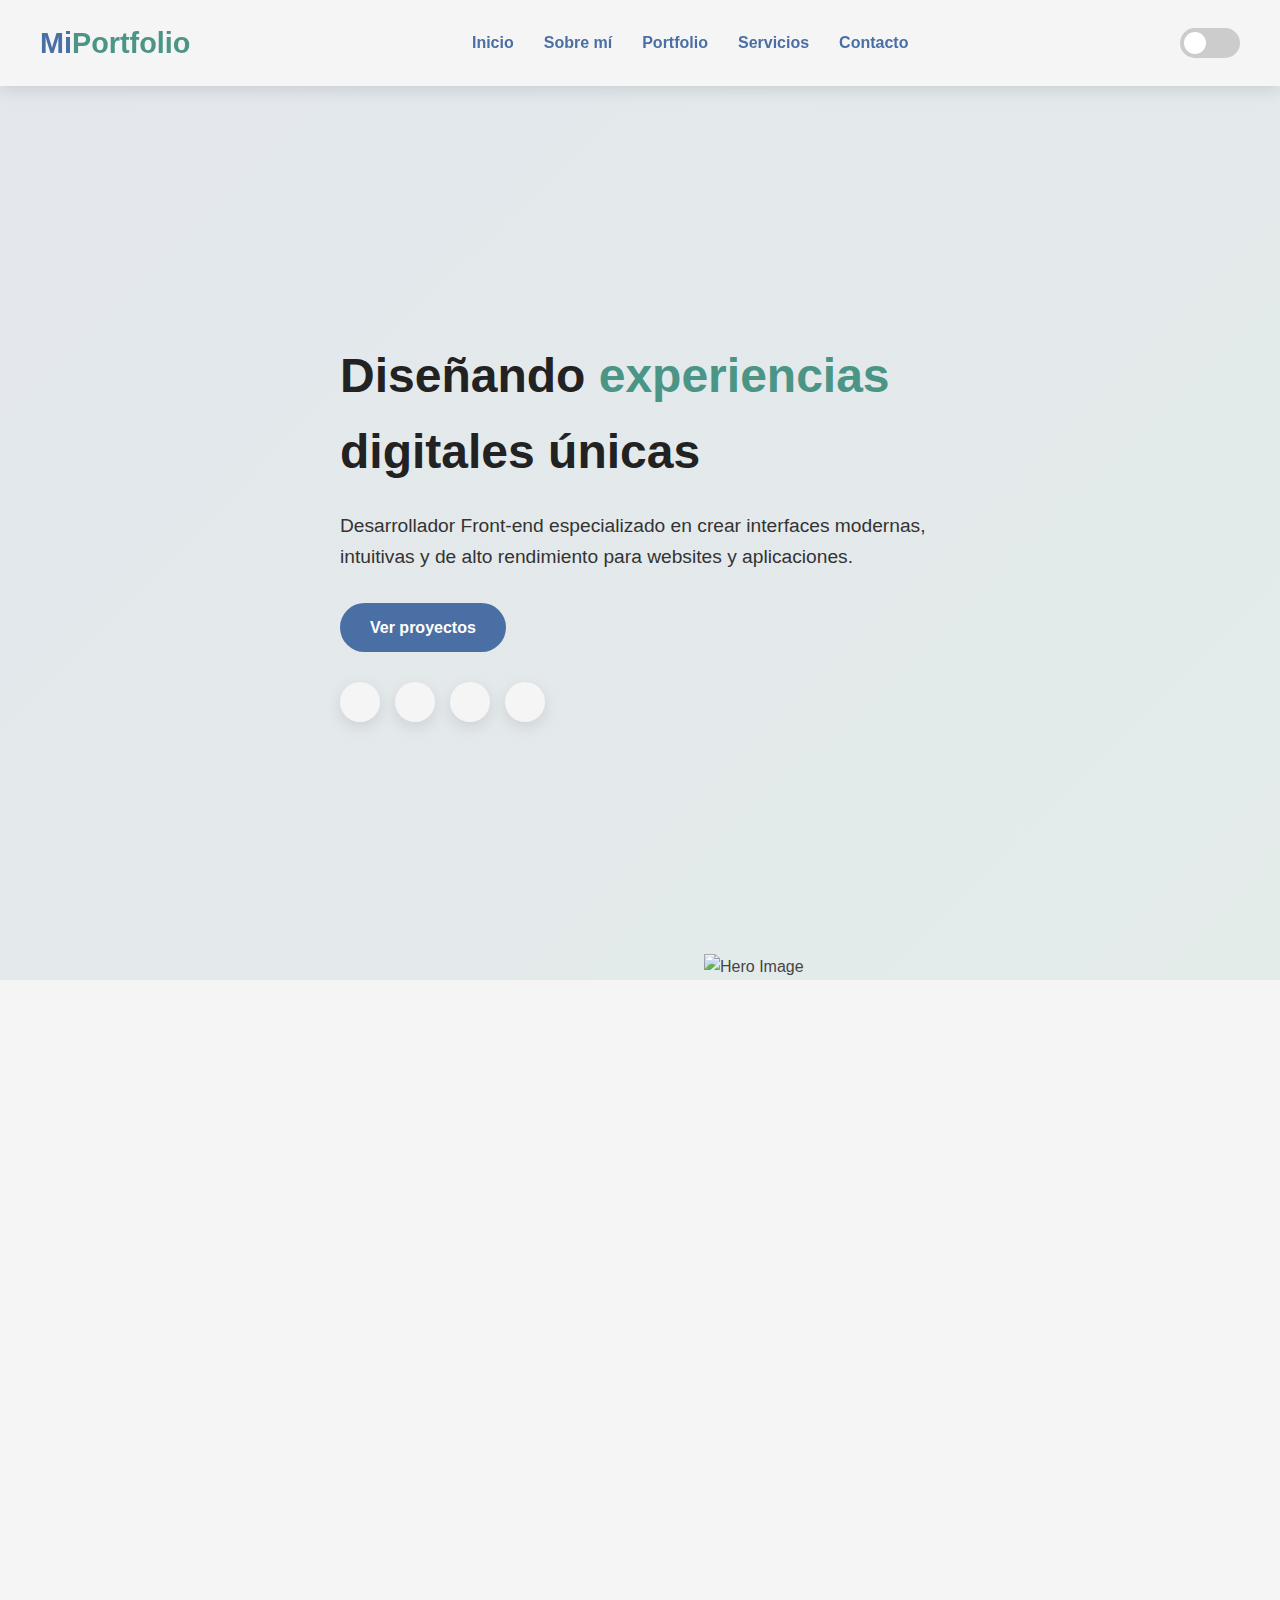
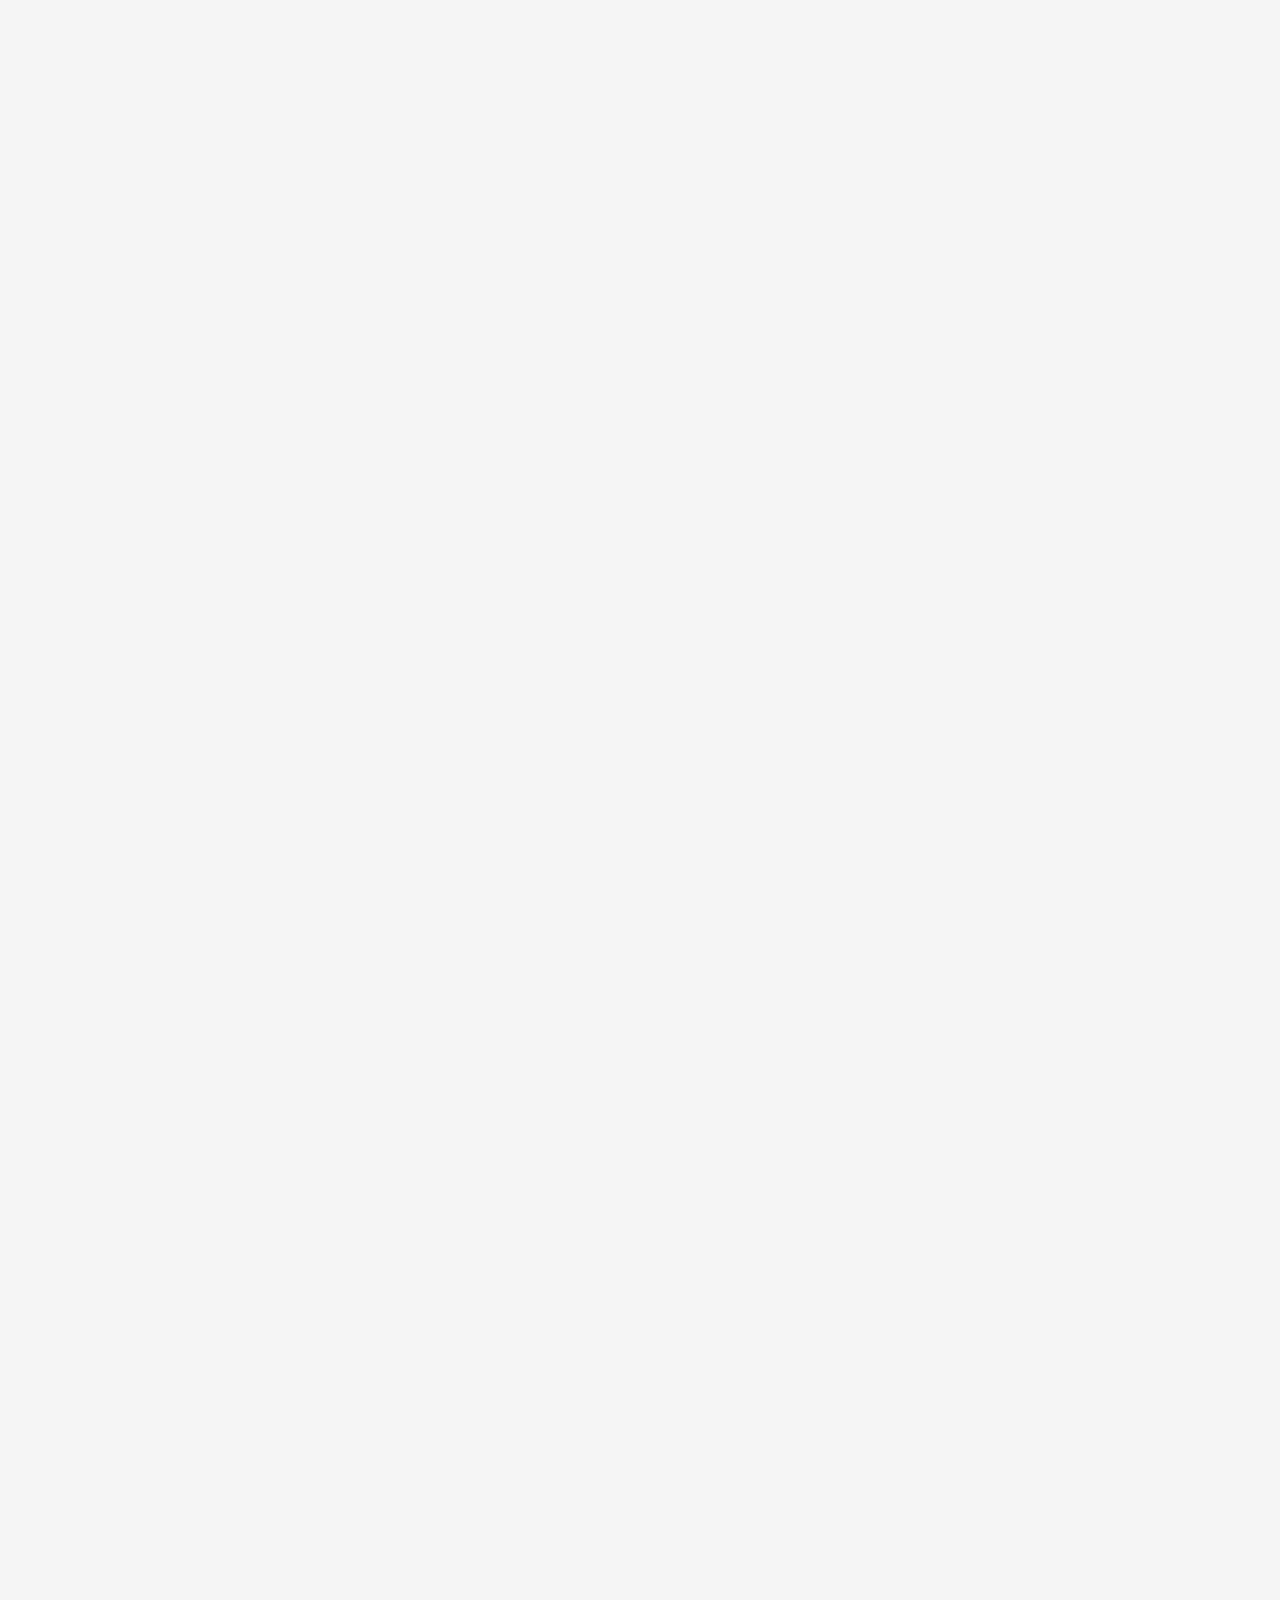
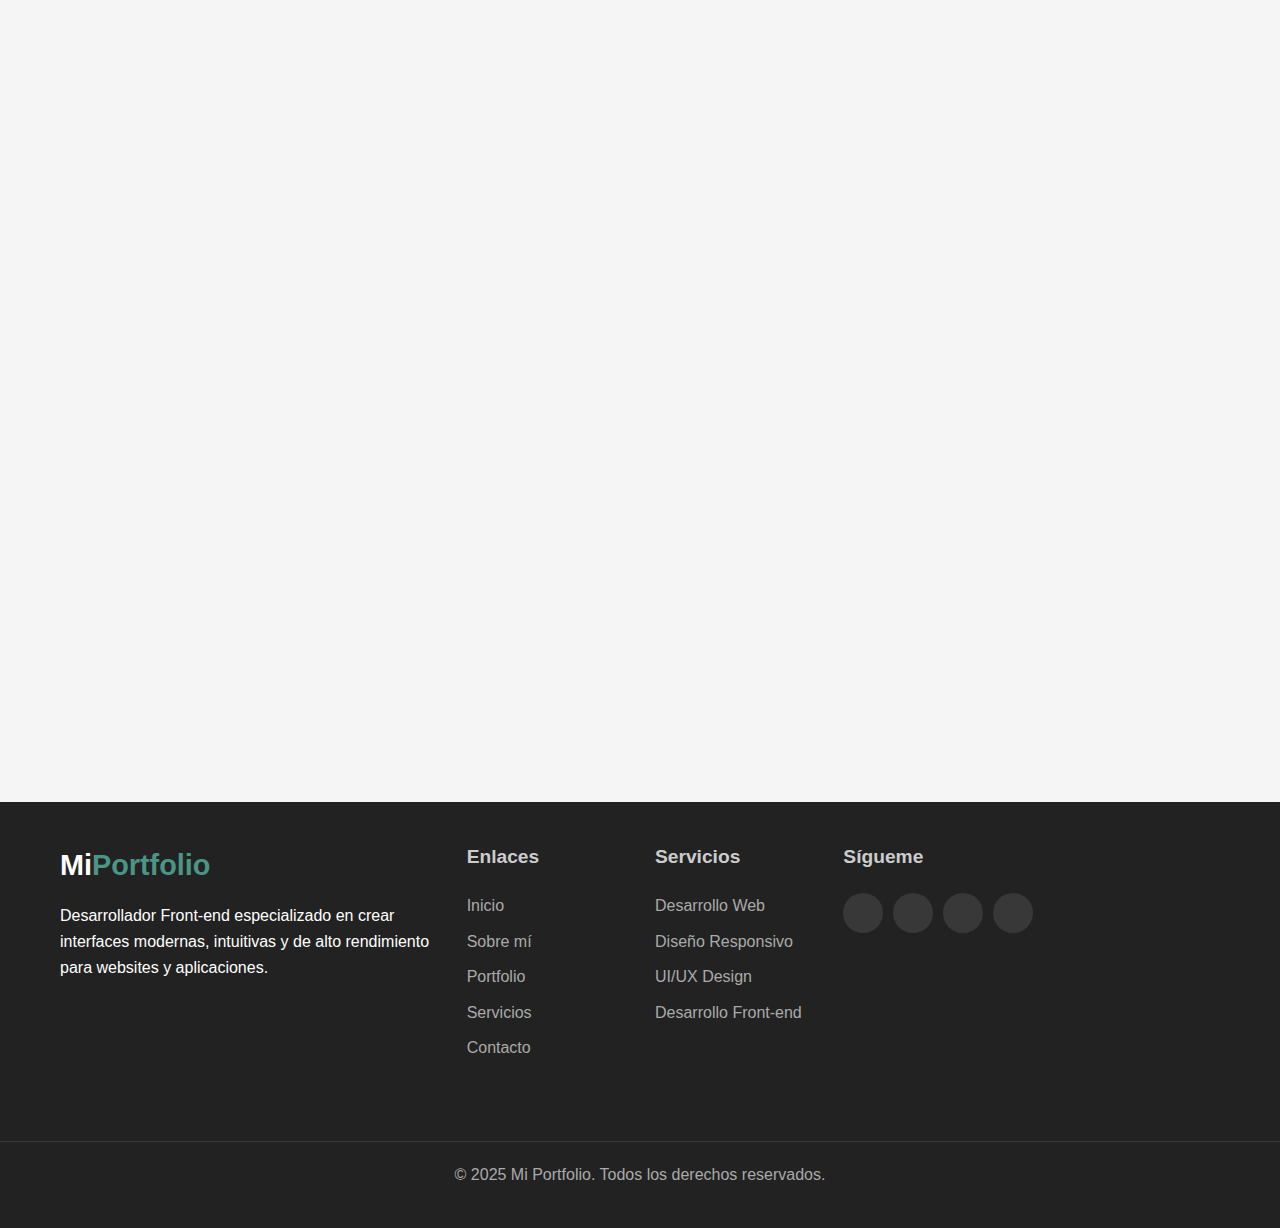
==== index.html @ 3f9144f9 "Initial Commit" ====
<!DOCTYPE html>
<html lang="es">
<head>
    <meta charset="UTF-8">
    <meta name="viewport" content="width=device-width, initial-scale=1.0">
    <title>Mi Portafolio Profesional</title>
    <link rel="stylesheet" href="styles.css">
</head>
<body>
    <!-- Header y Navegación -->
    <header id="header">
        <div class="container nav-container">
            <a href="#" class="logo">Mi<span style="color: var(--accent-color);">Portfolio</span></a>
            <nav>
                <ul class="nav-links">
                    <li><a href="#home">Inicio</a></li>
                    <li><a href="#about">Sobre mí</a></li>
                    <li><a href="#portfolio">Portfolio</a></li>
                    <li><a href="#services">Servicios</a></li>
                    <li><a href="#contact">Contacto</a></li>
                </ul>
                <div class="burger">
                    <div class="line1"></div>
                    <div class="line2"></div>
                    <div class="line3"></div>
                </div>
            </nav>
            <label class="theme-switch">
                <input type="checkbox" id="theme-toggle">
                <span class="slider"></span>
            </label>
        </div>
    </header>

    <!-- Sección Hero -->
    <section id="home" class="hero">
        <div class="container">
            <div class="hero-content fade-in">
                <h1>Diseñando <span style="color: var(--accent-color);">experiencias</span> digitales únicas</h1>
                <p>Desarrollador Front-end especializado en crear interfaces modernas, intuitivas y de alto rendimiento para websites y aplicaciones.</p>
                <a href="#portfolio" class="btn">Ver proyectos</a>
                <div class="social-links">
                    <a href="#"><i class="fab fa-github"></i></a>
                    <a href="#"><i class="fab fa-linkedin-in"></i></a>
                    <a href="#"><i class="fab fa-twitter"></i></a>
                    <a href="#"><i class="fab fa-dribbble"></i></a>
                </div>
            </div>
            <img src="/api/placeholder/600/500" alt="Hero Image" class="hero-image">
        </div>
    </section>

    <!-- Sección About -->
    <section id="about" class="section">
        <div class="container">
            <h2 class="section-title fade-in">Sobre mí</h2>
            <div class="about-content">
                <div class="about-text fade-in">
                    <h3>Desarrollador Front-end & Diseñador UI/UX</h3>
                    <p>Soy un desarrollador front-end apasionado por crear experiencias digitales atractivas y funcionales. Con más de 5 años de experiencia en el sector, me especializo en transformar ideas y diseños en código limpio y eficiente.</p>
                    <p>Mi enfoque se basa en la construcción de interfaces de usuario intuitivas y responsivas, utilizando las últimas tecnologías y mejores prácticas para garantizar un rendimiento óptimo y una experiencia de usuario excepcional.</p>
                    <a href="#" class="btn">Descargar CV</a>
                </div>
                <div class="about-skills fade-in">
                    <div class="skill">
                        <div class="skill-name">
                            <span>HTML/CSS</span>
                            <span>95%</span>
                        </div>
                        <div class="skill-bar">
                            <div class="skill-progress" data-width="95%"></div>
                        </div>
                    </div>
                    <div class="skill">
                        <div class="skill-name">
                            <span>JavaScript</span>
                            <span>90%</span>
                        </div>
                        <div class="skill-bar">
                            <div class="skill-progress" data-width="90%"></div>
                        </div>
                    </div>
                    <div class="skill">
                        <div class="skill-name">
                            <span>React</span>
                            <span>85%</span>
                        </div>
                        <div class="skill-bar">
                            <div class="skill-progress" data-width="85%"></div>
                        </div>
                    </div>
                    <div class="skill">
                        <div class="skill-name">
                            <span>UI/UX Design</span>
                            <span>80%</span>
                        </div>
                        <div class="skill-bar">
                            <div class="skill-progress" data-width="80%"></div>
                        </div>
                    </div>
                    <div class="skill">
                        <div class="skill-name">
                            <span>Node.js</span>
                            <span>75%</span>
                        </div>
                        <div class="skill-bar">
                            <div class="skill-progress" data-width="75%"></div>
                        </div>
                    </div>
                </div>
            </div>
        </div>
    </section>

    <!-- Sección Portfolio -->
    <section id="portfolio" class="section">
        <div class="container">
            <h2 class="section-title fade-in">Mi Portfolio</h2>
            <div class="portfolio-grid">
                <!-- Proyecto 1 -->
                <div class="portfolio-item fade-in">
                    <div class="portfolio-image">
                        <img src="/api/placeholder/400/300" alt="Proyecto 1">
                    </div>
                    <div class="portfolio-content">
                        <h3>E-commerce Responsivo</h3>
                        <p>Diseño y desarrollo de una tienda en línea completamente responsiva con sistema de pagos integrado.</p>
                        <div class="portfolio-tags">
                            <span class="tag">HTML5</span>
                            <span class="tag">CSS3</span>
                            <span class="tag">JavaScript</span>
                            <span class="tag">React</span>
                        </div>
                        <div class="portfolio-links">
                            <a href="#"><i class="fas fa-link"></i> Demo</a>
                            <a href="#"><i class="fab fa-github"></i> Código</a>
                        </div>
                    </div>
                </div>
                
                <!-- Proyecto 2 -->
                <div class="portfolio-item fade-in">
                    <div class="portfolio-image">
                        <img src="/api/placeholder/400/300" alt="Proyecto 2">
                    </div>
                    <div class="portfolio-content">
                        <h3>Dashboard Administrativo</h3>
                        <p>Interfaz de usuario para panel de administración con múltiples gráficos y estadísticas en tiempo real.</p>
                        <div class="portfolio-tags">
                            <span class="tag">React</span>
                            <span class="tag">Chart.js</span>
                            <span class="tag">Styled Components</span>
                        </div>
                        <div class="portfolio-links">
                            <a href="#"><i class="fas fa-link"></i> Demo</a>
                            <a href="#"><i class="fab fa-github"></i> Código</a>
                        </div>
                    </div>
                </div>
                
                <!-- Proyecto 3 -->
                <div class="portfolio-item fade-in">
                    <div class="portfolio-image">
                        <img src="/api/placeholder/400/300" alt="Proyecto 3">
                    </div>
                    <div class="portfolio-content">
                        <h3>App de Gestión de Tareas</h3>
                        <p>Aplicación web para gestionar tareas con funcionalidades de arrastrar y soltar, filtros y notificaciones.</p>
                        <div class="portfolio-tags">
                            <span class="tag">JavaScript</span>
                            <span class="tag">Vue.js</span>
                            <span class="tag">Vuex</span>
                        </div>
                        <div class="portfolio-links">
                            <a href="#"><i class="fas fa-link"></i> Demo</a>
                            <a href="#"><i class="fab fa-github"></i> Código</a>
                        </div>
                    </div>
                </div>
            </div>
        </div>
    </section>

    <!-- Sección Servicios -->
    <section id="services" class="section">
        <div class="container">
            <h2 class="section-title fade-in">Mis Servicios</h2>
            <div class="services-grid">
                <!-- Servicio 1 -->
                <div class="service-item fade-in">
                    <div class="service-icon">
                        <i class="fas fa-laptop-code"></i>
                    </div>
                    <h3>Desarrollo Web</h3>
                    <p>Creación de sitios web modernos, responsivos y optimizados para velocidad y SEO utilizando las últimas tecnologías.</p>
                </div>
                
                <!-- Servicio 2 -->
                <div class="service-item fade-in">
                    <div class="service-icon">
                        <i class="fas fa-mobile-alt"></i>
                    </div>
                    <h3>Diseño Responsivo</h3>
                    <p>Adaptación de websites para una experiencia perfecta en todos los dispositivos, desde móviles hasta pantallas de escritorio.</p>
                </div>
                
                <!-- Servicio 3 -->
                <div class="service-item fade-in">
                    <div class="service-icon">
                        <i class="fas fa-paint-brush"></i>
                    </div>
                    <h3>UI/UX Design</h3>
                    <p>Diseño de interfaces de usuario intuitivas, atractivas y centradas en la experiencia del usuario final.</p>
                </div>
                
                <!-- Servicio 4 -->
                <div class="service-item fade-in">
                    <div class="service-icon">
                        <i class="fas fa-code"></i>
                    </div>
                    <h3>Desarrollo Front-end</h3>
                    <p>Implementación de diseños con código limpio y eficiente utilizando React, Vue.js y otras tecnologías modernas.</p>
                </div>
            </div>
        </div>
    </section>

    <!-- Sección Contacto -->
    <section id="contact" class="section">
        <div class="container">
            <h2 class="section-title fade-in">Contacto</h2>
            <div class="contact-container">
                <div class="contact-info fade-in">
                    <div class="contact-item">
                        <div class="contact-icon">
                            <i class="fas fa-map-marker-alt"></i>
                        </div>
                        <div class="contact-details">
                            <h3>Ubicación</h3>
                            <p>Ciudad, País</p>
                        </div>
                    </div>
                    <div class="contact-item">
                        <div class="contact-icon">
                            <i class="fas fa-envelope"></i>
                        </div>
                        <div class="contact-details">
                            <h3>Email</h3>
                            <p>tucorreo@ejemplo.com</p>
                        </div>
                    </div>
                    <div class="contact-item">
                        <div class="contact-icon">
                            <i class="fas fa-phone"></i>
                        </div>
                        <div class="contact-details">
                            <h3>Teléfono</h3>
                            <p>+123 456 7890</p>
                        </div>
                    </div>
                    <div class="contact-item">
                        <div class="contact-icon">
                            <i class="fas fa-globe"></i>
                        </div>
                        <div class="contact-details">
                            <h3>Website</h3>
                            <p>www.tudominio.com</p>
                        </div>
                    </div>
                </div>
                <form class="contact-form fade-in">
                    <div class="form-group">
                        <label for="name">Nombre</label>
                        <input type="text" id="name" class="form-control" required>
                    </div>
                    <div class="form-group">
                        <label for="email">Email</label>
                        <input type="email" id="email" class="form-control" required>
                    </div>
                    <div class="form-group">
                        <label for="subject">Asunto</label>
                        <input type="text" id="subject" class="form-control" required>
                    </div>
                    <div class="form-group">
                        <label for="message">Mensaje</label>
                        <textarea id="message" class="form-control" required></textarea>
                    </div>
                    <button type="submit" class="btn">Enviar Mensaje</button>
                </form>
            </div>
        </div>
    </section>

    <!-- Footer -->
    <footer>
        <div class="container footer-container">
            <div class="footer-info">
                <div class="footer-logo">Mi<span style="color: var(--accent-color);">Portfolio</span></div>
                <p>Desarrollador Front-end especializado en crear interfaces modernas, intuitivas y de alto rendimiento para websites y aplicaciones.</p>
            </div>
            <div class="footer-links">
                <div class="footer-link-group">
                    <h3>Enlaces</h3>
                    <ul>
                        <li><a href="#home">Inicio</a></li>
                        <li><a href="#about">Sobre mí</a></li>
                        <li><a href="#portfolio">Portfolio</a></li>
                        <li><a href="#services">Servicios</a></li>
                        <li><a href="#contact">Contacto</a></li>
                    </ul>
                </div>
                <div class="footer-link-group">
                    <h3>Servicios</h3>
                    <ul>
                        <li><a href="#">Desarrollo Web</a></li>
                        <li><a href="#">Diseño Responsivo</a></li>
                        <li><a href="#">UI/UX Design</a></li>
                        <li><a href="#">Desarrollo Front-end</a></li>
                    </ul>
                </div>
            </div>
            <div class="footer-social">
                <h3>Sígueme</h3>
                <div class="footer-social-links">
                    <a href="#"><i class="fab fa-github"></i></a>
                    <a href="#"><i class="fab fa-linkedin-in"></i></a>
                    <a href="#"><i class="fab fa-twitter"></i></a>
                    <a href="#"><i class="fab fa-dribbble"></i></a>
                </div>
            </div>
        </div>
        <div class="copyright">
            <p>&copy; 2025 Mi Portfolio. Todos los derechos reservados.</p>
        </div>
    </footer>

    <!-- Botón scroll arriba -->
    <div class="scroll-top">
        <i class="fas fa-chevron-up"></i>
    </div>

    <!-- Font Awesome -->
    <script src="https://cdnjs.cloudflare.com/ajax/libs/font-awesome/5.15.4/js/all.min.js"></script>

    <!-- Scripts -->
     <script src="scripts.js"></script>
</body>
</html>
---- styles.css ----
/* Variables globales */
:root {
    --primary-color: #4a6fa5;
    --secondary-color: #166088;
    --accent-color: #4a9586;
    --text-color: #333;
    --light-color: #f5f5f5;
    --dark-color: #222;
    --shadow: 0 5px 15px rgba(0, 0, 0, 0.1);
    --transition: all 0.3s ease-in-out;
}

/* Reset y estilos base */
* {
    margin: 0;
    padding: 0;
    box-sizing: border-box;
}

body {
    font-family: 'Segoe UI', Tahoma, Geneva, Verdana, sans-serif;
    line-height: 1.6;
    color: var(--text-color);
    background-color: var(--light-color);
    overflow-x: hidden;
}

a {
    text-decoration: none;
    color: var(--primary-color);
    transition: var(--transition);
}

a:hover {
    color: var(--accent-color);
}

/* Contenedor principal */
.container {
    max-width: 1200px;
    margin: 0 auto;
    padding: 0 20px;
}

/* Header y Navegación */
header {
    background-color: var(--light-color);
    box-shadow: var(--shadow);
    position: fixed;
    width: 100%;
    top: 0;
    z-index: 100;
    transition: var(--transition);
}

header.scrolled {
    padding: 10px 0;
    background-color: rgba(255, 255, 255, 0.95);
}

.logo {
    font-size: 1.8rem;
    font-weight: 700;
    color: var(--primary-color);
}

.nav-container {
    display: flex;
    justify-content: space-between;
    align-items: center;
    padding: 20px 0;
}

.nav-links {
    display: flex;
    list-style: none;
}

.nav-links li {
    margin-left: 30px;
}

.nav-links a {
    font-weight: 600;
    position: relative;
    padding-bottom: 5px;
}

.nav-links a::after {
    content: '';
    position: absolute;
    width: 0;
    height: 2px;
    bottom: 0;
    left: 0;
    background-color: var(--accent-color);
    transition: var(--transition);
}

.nav-links a:hover::after {
    width: 100%;
}

.burger {
    display: none;
    cursor: pointer;
}

.burger div {
    width: 25px;
    height: 3px;
    background-color: var(--primary-color);
    margin: 5px;
    transition: var(--transition);
}

/* Sección Hero */
.hero {
    height: 100vh;
    display: flex;
    align-items: center;
    position: relative;
    overflow: hidden;
    margin-top: 80px;
}

.hero::before {
    content: '';
    position: absolute;
    top: 0;
    left: 0;
    width: 100%;
    height: 100%;
    background: linear-gradient(135deg, rgba(74, 111, 165, 0.1), rgba(74, 149, 134, 0.1));
    z-index: -1;
}

.hero-content {
    max-width: 600px;
    z-index: 1;
}

.hero h1 {
    font-size: 3rem;
    margin-bottom: 20px;
    color: var(--dark-color);
}

.hero p {
    font-size: 1.2rem;
    margin-bottom: 30px;
    color: var(--text-color);
}

.btn {
    display: inline-block;
    background-color: var(--primary-color);
    color: white;
    padding: 12px 30px;
    border-radius: 50px;
    font-weight: 600;
    transition: var(--transition);
    border: none;
    cursor: pointer;
}

.btn:hover {
    background-color: var(--secondary-color);
    transform: translateY(-3px);
    box-shadow: 0 10px 20px rgba(0, 0, 0, 0.1);
    color: white;
}

.social-links {
    display: flex;
    margin-top: 30px;
}

.social-links a {
    display: flex;
    align-items: center;
    justify-content: center;
    width: 40px;
    height: 40px;
    border-radius: 50%;
    background-color: var(--light-color);
    box-shadow: var(--shadow);
    margin-right: 15px;
    transition: var(--transition);
}

.social-links a:hover {
    transform: translateY(-5px);
    background-color: var(--primary-color);
    color: white;
}

.hero-image {
    position: absolute;
    right: 0;
    bottom: 0;
    width: 45%;
    z-index: 0;
    opacity: 0.9;
}

/* Sección About */
.section {
    padding: 100px 0;
}

.section-title {
    text-align: center;
    margin-bottom: 60px;
    font-size: 2.5rem;
    color: var(--dark-color);
    position: relative;
}

.section-title::after {
    content: '';
    position: absolute;
    width: 100px;
    height: 4px;
    background-color: var(--accent-color);
    bottom: -15px;
    left: 50%;
    transform: translateX(-50%);
    border-radius: 2px;
}

.about-content {
    display: flex;
    align-items: center;
    justify-content: space-between;
    flex-wrap: wrap;
}

.about-text {
    flex: 1;
    min-width: 300px;
    padding-right: 30px;
}

.about-text h3 {
    font-size: 1.8rem;
    margin-bottom: 20px;
    color: var(--secondary-color);
}

.about-text p {
    margin-bottom: 20px;
    line-height: 1.8;
}

.about-skills {
    flex: 1;
    min-width: 300px;
}

.skill {
    margin-bottom: 20px;
}

.skill-name {
    display: flex;
    justify-content: space-between;
    margin-bottom: 8px;
}

.skill-bar {
    height: 10px;
    background-color: #e9ecef;
    border-radius: 5px;
    overflow: hidden;
}

.skill-progress {
    height: 100%;
    background-color: var(--primary-color);
    border-radius: 5px;
    width: 0;
    transition: width 1.5s ease-in-out;
}

/* Sección Portfolio */
.portfolio-grid {
    display: grid;
    grid-template-columns: repeat(auto-fill, minmax(300px, 1fr));
    gap: 30px;
}

.portfolio-item {
    background-color: white;
    border-radius: 10px;
    overflow: hidden;
    box-shadow: var(--shadow);
    transition: var(--transition);
    position: relative;
}

.portfolio-item:hover {
    transform: translateY(-10px);
    box-shadow: 0 15px 30px rgba(0, 0, 0, 0.15);
}

.portfolio-image {
    height: 200px;
    overflow: hidden;
}

.portfolio-image img {
    width: 100%;
    height: 100%;
    object-fit: cover;
    transition: var(--transition);
}

.portfolio-item:hover .portfolio-image img {
    transform: scale(1.1);
}

.portfolio-content {
    padding: 20px;
}

.portfolio-content h3 {
    margin-bottom: 10px;
    font-size: 1.4rem;
    color: var(--secondary-color);
}

.portfolio-content p {
    margin-bottom: 15px;
    color: #666;
}

.portfolio-tags {
    display: flex;
    flex-wrap: wrap;
    margin-bottom: 15px;
}

.tag {
    padding: 5px 10px;
    background-color: #f0f0f0;
    border-radius: 20px;
    margin-right: 8px;
    margin-bottom: 8px;
    font-size: 0.8rem;
    color: #555;
}

.portfolio-links {
    display: flex;
}

.portfolio-links a {
    margin-right: 15px;
    font-size: 0.9rem;
    font-weight: 600;
    display: flex;
    align-items: center;
}

.portfolio-links a i {
    margin-right: 5px;
}

/* Sección Servicios */
.services-grid {
    display: grid;
    grid-template-columns: repeat(auto-fill, minmax(250px, 1fr));
    gap: 30px;
}

.service-item {
    background-color: white;
    border-radius: 10px;
    padding: 30px;
    text-align: center;
    box-shadow: var(--shadow);
    transition: var(--transition);
}

.service-item:hover {
    transform: translateY(-5px);
    box-shadow: 0 15px 30px rgba(0, 0, 0, 0.15);
}

.service-icon {
    font-size: 3rem;
    margin-bottom: 20px;
    color: var(--primary-color);
}

.service-item h3 {
    margin-bottom: 15px;
    font-size: 1.4rem;
    color: var(--secondary-color);
}

.service-item p {
    color: #666;
    line-height: 1.6;
}

/* Sección Contacto */
.contact-container {
    display: flex;
    flex-wrap: wrap;
    gap: 30px;
}

.contact-info {
    flex: 1;
    min-width: 300px;
}

.contact-item {
    display: flex;
    align-items: flex-start;
    margin-bottom: 30px;
}

.contact-icon {
    width: 50px;
    height: 50px;
    border-radius: 50%;
    background-color: var(--primary-color);
    color: white;
    display: flex;
    align-items: center;
    justify-content: center;
    margin-right: 15px;
    font-size: 1.2rem;
}

.contact-details h3 {
    margin-bottom: 5px;
    color: var(--secondary-color);
}

.contact-form {
    flex: 1;
    min-width: 300px;
    background-color: white;
    padding: 30px;
    border-radius: 10px;
    box-shadow: var(--shadow);
}

.form-group {
    margin-bottom: 20px;
}

.form-group label {
    display: block;
    margin-bottom: 8px;
    font-weight: 600;
    color: var(--secondary-color);
}

.form-control {
    width: 100%;
    padding: 12px 15px;
    border: 1px solid #ddd;
    border-radius: 5px;
    font-size: 1rem;
    transition: var(--transition);
}

.form-control:focus {
    outline: none;
    border-color: var(--primary-color);
    box-shadow: 0 0 0 3px rgba(74, 111, 165, 0.2);
}

textarea.form-control {
    resize: vertical;
    min-height: 150px;
}

/* Footer */
footer {
    background-color: var(--dark-color);
    color: white;
    padding: 40px 0;
}

.footer-container {
    display: flex;
    flex-wrap: wrap;
    justify-content: space-between;
}

.footer-info {
    flex: 1;
    min-width: 250px;
    margin-right: 30px;
    margin-bottom: 30px;
}

.footer-logo {
    font-size: 1.8rem;
    font-weight: 700;
    color: white;
    margin-bottom: 15px;
}

.footer-links {
    flex: 1;
    display: flex;
    flex-wrap: wrap;
    min-width: 250px;
    margin-bottom: 30px;
}

.footer-link-group {
    flex: 1;
    min-width: 120px;
}

.footer-link-group h3 {
    margin-bottom: 20px;
    font-size: 1.2rem;
    color: #ccc;
}

.footer-link-group ul {
    list-style: none;
}

.footer-link-group li {
    margin-bottom: 10px;
}

.footer-link-group a {
    color: #aaa;
    transition: var(--transition);
}

.footer-link-group a:hover {
    color: white;
}

.footer-social {
    flex: 1;
    min-width: 250px;
}

.footer-social h3 {
    margin-bottom: 20px;
    font-size: 1.2rem;
    color: #ccc;
}

.footer-social-links {
    display: flex;
}

.footer-social-links a {
    display: flex;
    align-items: center;
    justify-content: center;
    width: 40px;
    height: 40px;
    border-radius: 50%;
    background-color: rgba(255, 255, 255, 0.1);
    color: white;
    margin-right: 10px;
    transition: var(--transition);
}

.footer-social-links a:hover {
    background-color: var(--primary-color);
    transform: translateY(-3px);
}

.copyright {
    text-align: center;
    padding-top: 20px;
    margin-top: 40px;
    border-top: 1px solid rgba(255, 255, 255, 0.1);
    color: #aaa;
}

/* Botón scroll arriba */
.scroll-top {
    position: fixed;
    bottom: 30px;
    right: 30px;
    width: 50px;
    height: 50px;
    background-color: var(--primary-color);
    color: white;
    border-radius: 50%;
    display: flex;
    align-items: center;
    justify-content: center;
    font-size: 1.2rem;
    opacity: 0;
    visibility: hidden;
    transition: var(--transition);
    z-index: 99;
    cursor: pointer;
}

.scroll-top.active {
    opacity: 1;
    visibility: visible;
}

.scroll-top:hover {
    background-color: var(--secondary-color);
    transform: translateY(-5px);
}

/* Animaciones */
.fade-in {
    opacity: 0;
    transform: translateY(30px);
    transition: opacity 0.6s ease-in-out, transform 0.6s ease-in-out;
}

.fade-in.appear {
    opacity: 1;
    transform: translateY(0);
}

/* Media Queries */
@media screen and (max-width: 768px) {
    .burger {
        display: block;
    }

    .nav-links {
        position: absolute;
        right: 0;
        top: 80px;
        background-color: white;
        width: 100%;
        flex-direction: column;
        align-items: center;
        padding: 20px 0;
        box-shadow: var(--shadow);
        transform: translateY(-150%);
        transition: transform 0.5s ease-in-out;
        z-index: 98;
    }

    .nav-links.active {
        transform: translateY(0);
    }

    .nav-links li {
        margin: 15px 0;
    }

    .hero h1 {
        font-size: 2.5rem;
    }

    .hero-image {
        width: 80%;
        opacity: 0.3;
    }

    .section {
        padding: 60px 0;
    }

    .about-text, .about-skills {
        padding-right: 0;
        margin-bottom: 30px;
    }
}

@media screen and (max-width: 480px) {
    .hero h1 {
        font-size: 2rem;
    }

    .section-title {
        font-size: 2rem;
    }

    .about-text h3 {
        font-size: 1.5rem;
    }

    .portfolio-grid, .services-grid {
        grid-template-columns: 1fr;
    }
}

/* Modo oscuro */
.dark-mode {
    --primary-color: #64a4ff;
    --secondary-color: #33a6cc;
    --accent-color: #5fbaa7;
    --text-color: #f5f5f5;
    --light-color: #222;
    --dark-color: #f5f5f5;
}

.dark-mode body {
    background-color: #121212;
    color: #f5f5f5;
}

.dark-mode header {
    background-color: #1a1a1a;
}

.dark-mode header.scrolled {
    background-color: rgba(26, 26, 26, 0.95);
}

.dark-mode .portfolio-item,
.dark-mode .service-item,
.dark-mode .contact-form {
    background-color: #1a1a1a;
    box-shadow: 0 5px 15px rgba(0, 0, 0, 0.2);
}

.dark-mode .tag {
    background-color: #333;
    color: #ddd;
}

.dark-mode .portfolio-content p,
.dark-mode .service-item p {
    color: #bbb;
}

.dark-mode .form-control {
    background-color: #333;
    border-color: #444;
    color: #f5f5f5;
}

/* Botón modo oscuro */
.theme-switch {
    position: relative;
    width: 60px;
    height: 30px;
    margin-left: 20px;
}

.theme-switch input {
    opacity: 0;
    width: 0;
    height: 0;
}

.slider {
    position: absolute;
    cursor: pointer;
    top: 0;
    left: 0;
    right: 0;
    bottom: 0;
    background-color: #ccc;
    transition: .4s;
    border-radius: 34px;
}

.slider:before {
    position: absolute;
    content: "";
    height: 22px;
    width: 22px;
    left: 4px;
    bottom: 4px;
    background-color: white;
    transition: .4s;
    border-radius: 50%;
}

input:checked + .slider {
    background-color: var(--primary-color);
}

input:checked + .slider:before {
    transform: translateX(30px);
}
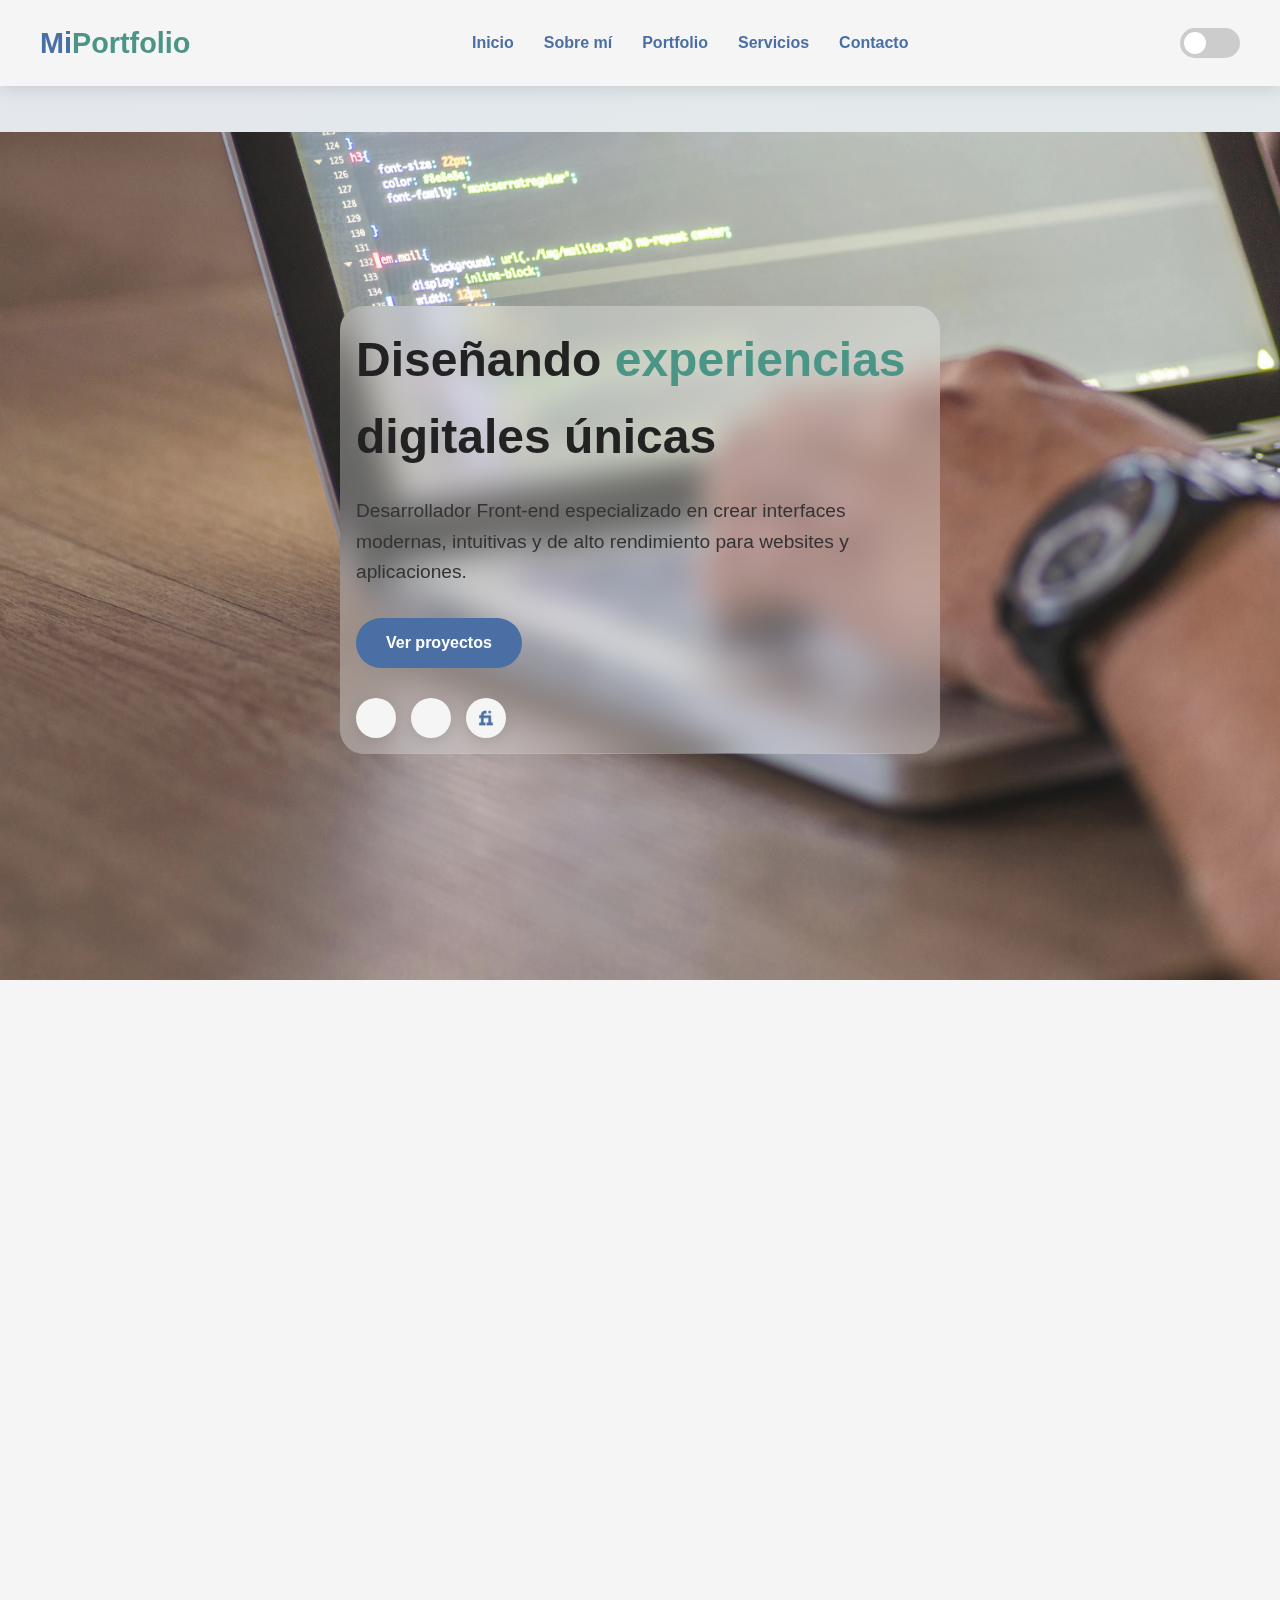
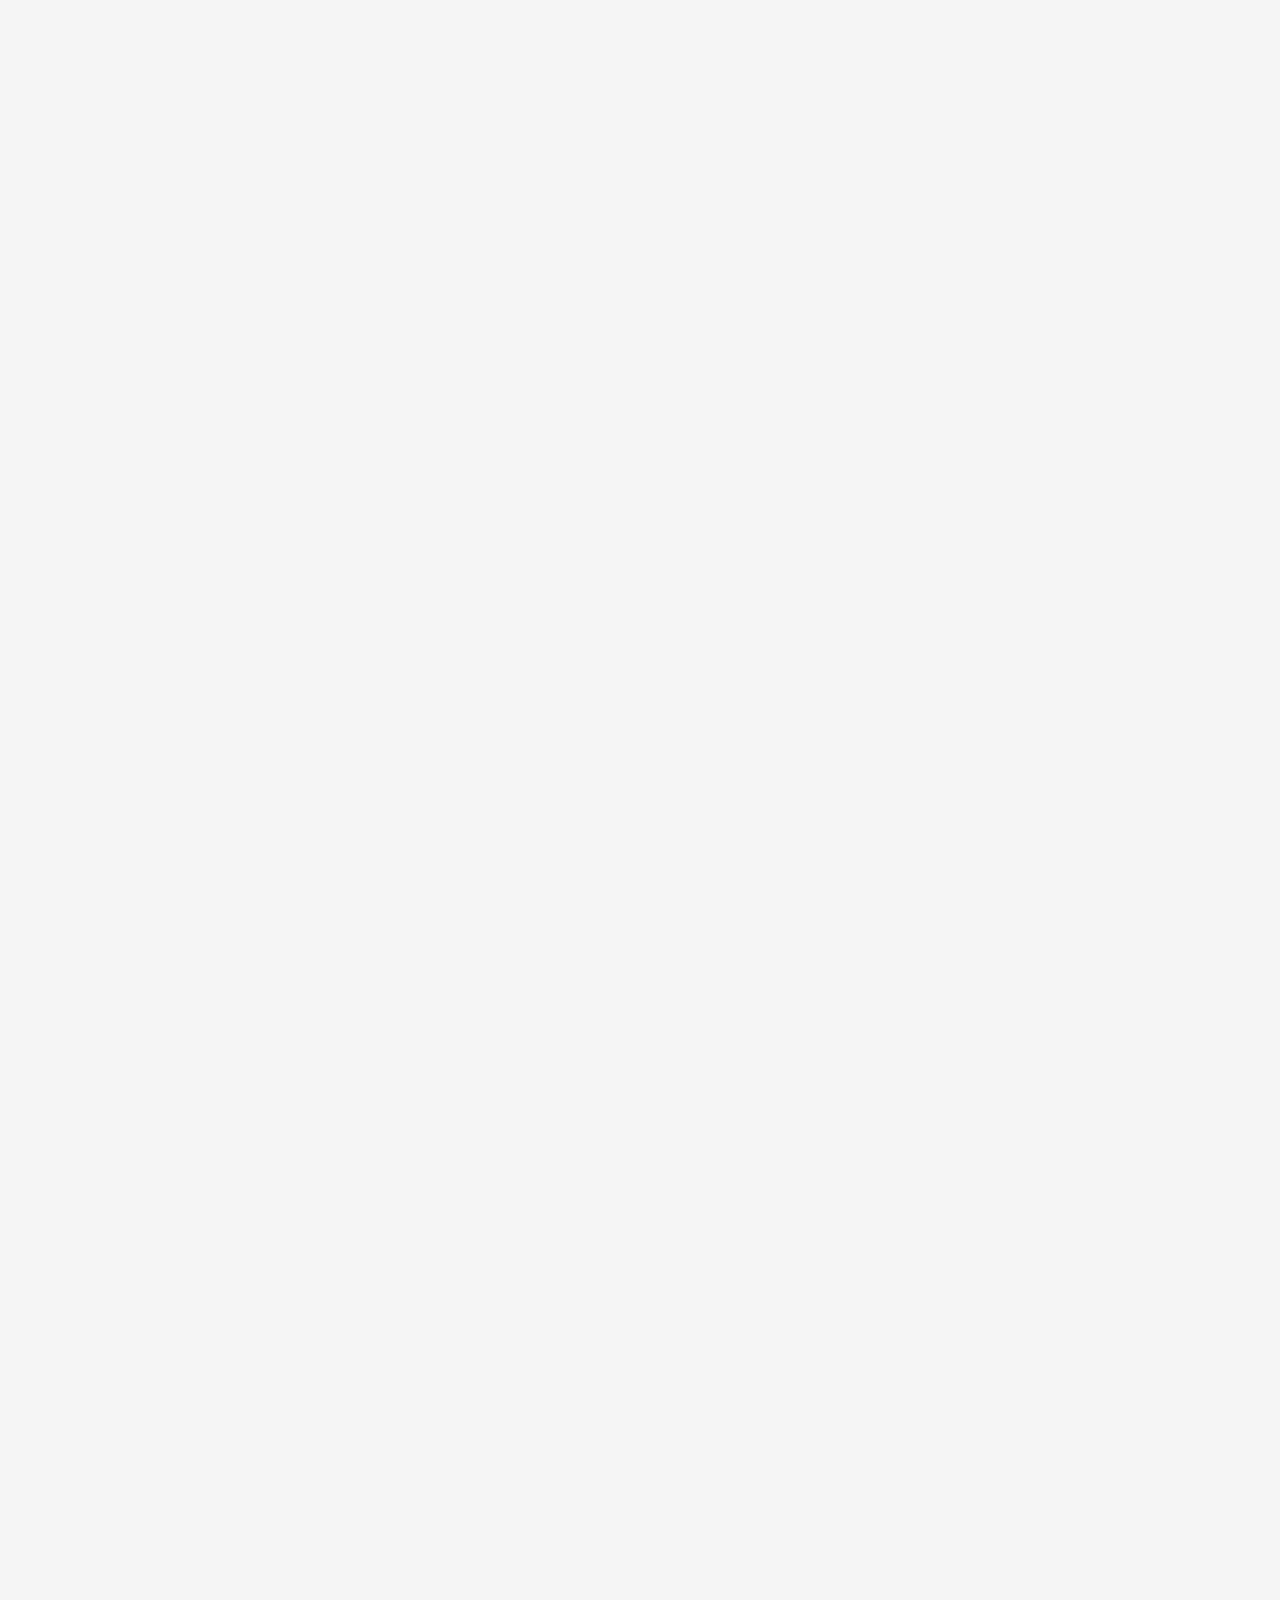
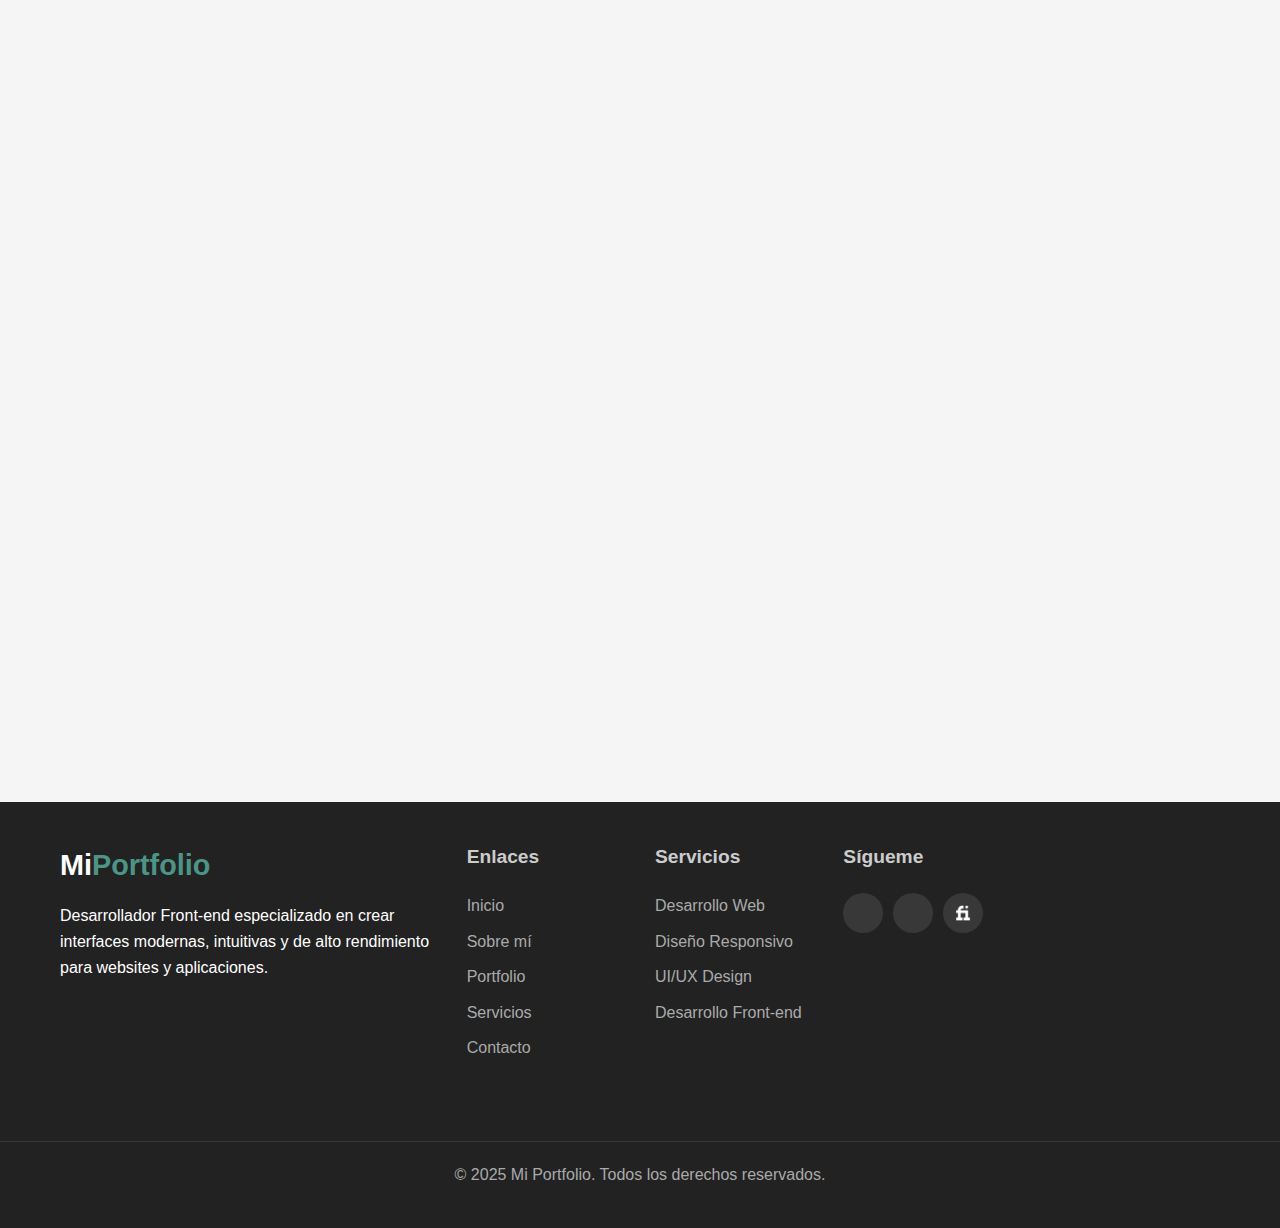
==== commit ae5d76e8: "0.1.1" ====
--- a/index.html
+++ b/index.html
@@ -42,11 +42,12 @@
                 <div class="social-links">
                     <a href="#"><i class="fab fa-github"></i></a>
                     <a href="#"><i class="fab fa-linkedin-in"></i></a>
-                    <a href="#"><i class="fab fa-twitter"></i></a>
-                    <a href="#"><i class="fab fa-dribbble"></i></a>
-                </div>
-            </div>
-            <img src="/api/placeholder/600/500" alt="Hero Image" class="hero-image">
+                    <a href="https://es.fiverr.com/s/rEL4k3K" onmouseover="this.querySelector('img').src='assets/ico/footer-fiverr-ico.png'" onmouseout="this.querySelector('img').src='assets/ico/hero-fiverr-ico.png'"><img src="assets/ico/hero-fiverr-ico.png" alt="fiverr-ico" style="width: 16px; height: 16px;"></a>
+                    <!-- a href="#"><i class="fab fa-twitter"></i></a -->
+                    <!-- a href="#"><i class="fab fa-dribbble"></i></a -->
+                </div>
+            </div>
+            <img src="assets/hero img/hero-img.jpg" alt="Hero Image" class="hero-image">
         </div>
     </section>
 
@@ -322,10 +323,11 @@
             <div class="footer-social">
                 <h3>Sígueme</h3>
                 <div class="footer-social-links">
-                    <a href="#"><i class="fab fa-github"></i></a>
-                    <a href="#"><i class="fab fa-linkedin-in"></i></a>
-                    <a href="#"><i class="fab fa-twitter"></i></a>
-                    <a href="#"><i class="fab fa-dribbble"></i></a>
+                    <a href="https://github.com/jorge-erdb"><i class="fab fa-github"></i></a>
+                    <a href="https://www.linkedin.com/in/jorge-erdmann-diaz-barreiro"><i class="fab fa-linkedin-in"></i></a>
+                    <a href="https://es.fiverr.com/s/rEL4k3K"><img src="assets/ico/footer-fiverr-ico.png" alt="fiverr-ico" style="width: 16px; height: 16px;"></a>
+                    <!-- a href="#"><i class="fab fa-twitter"></i></a -->
+                    <!-- a href="#"><i class="fab fa-dribbble"></i></a -->
                 </div>
             </div>
         </div>
--- a/styles.css
+++ b/styles.css
@@ -136,8 +136,13 @@
 }
 
 .hero-content {
+    background-color: rgba(255, 255, 255, 0.30);
+    backdrop-filter: blur(16px);
+    border-radius: 24px;
+    padding: 16px;
     max-width: 600px;
     z-index: 1;
+    position: relative;
 }
 
 .hero h1 {
@@ -199,7 +204,7 @@
     position: absolute;
     right: 0;
     bottom: 0;
-    width: 45%;
+    width: 100%;
     z-index: 0;
     opacity: 0.9;
 }
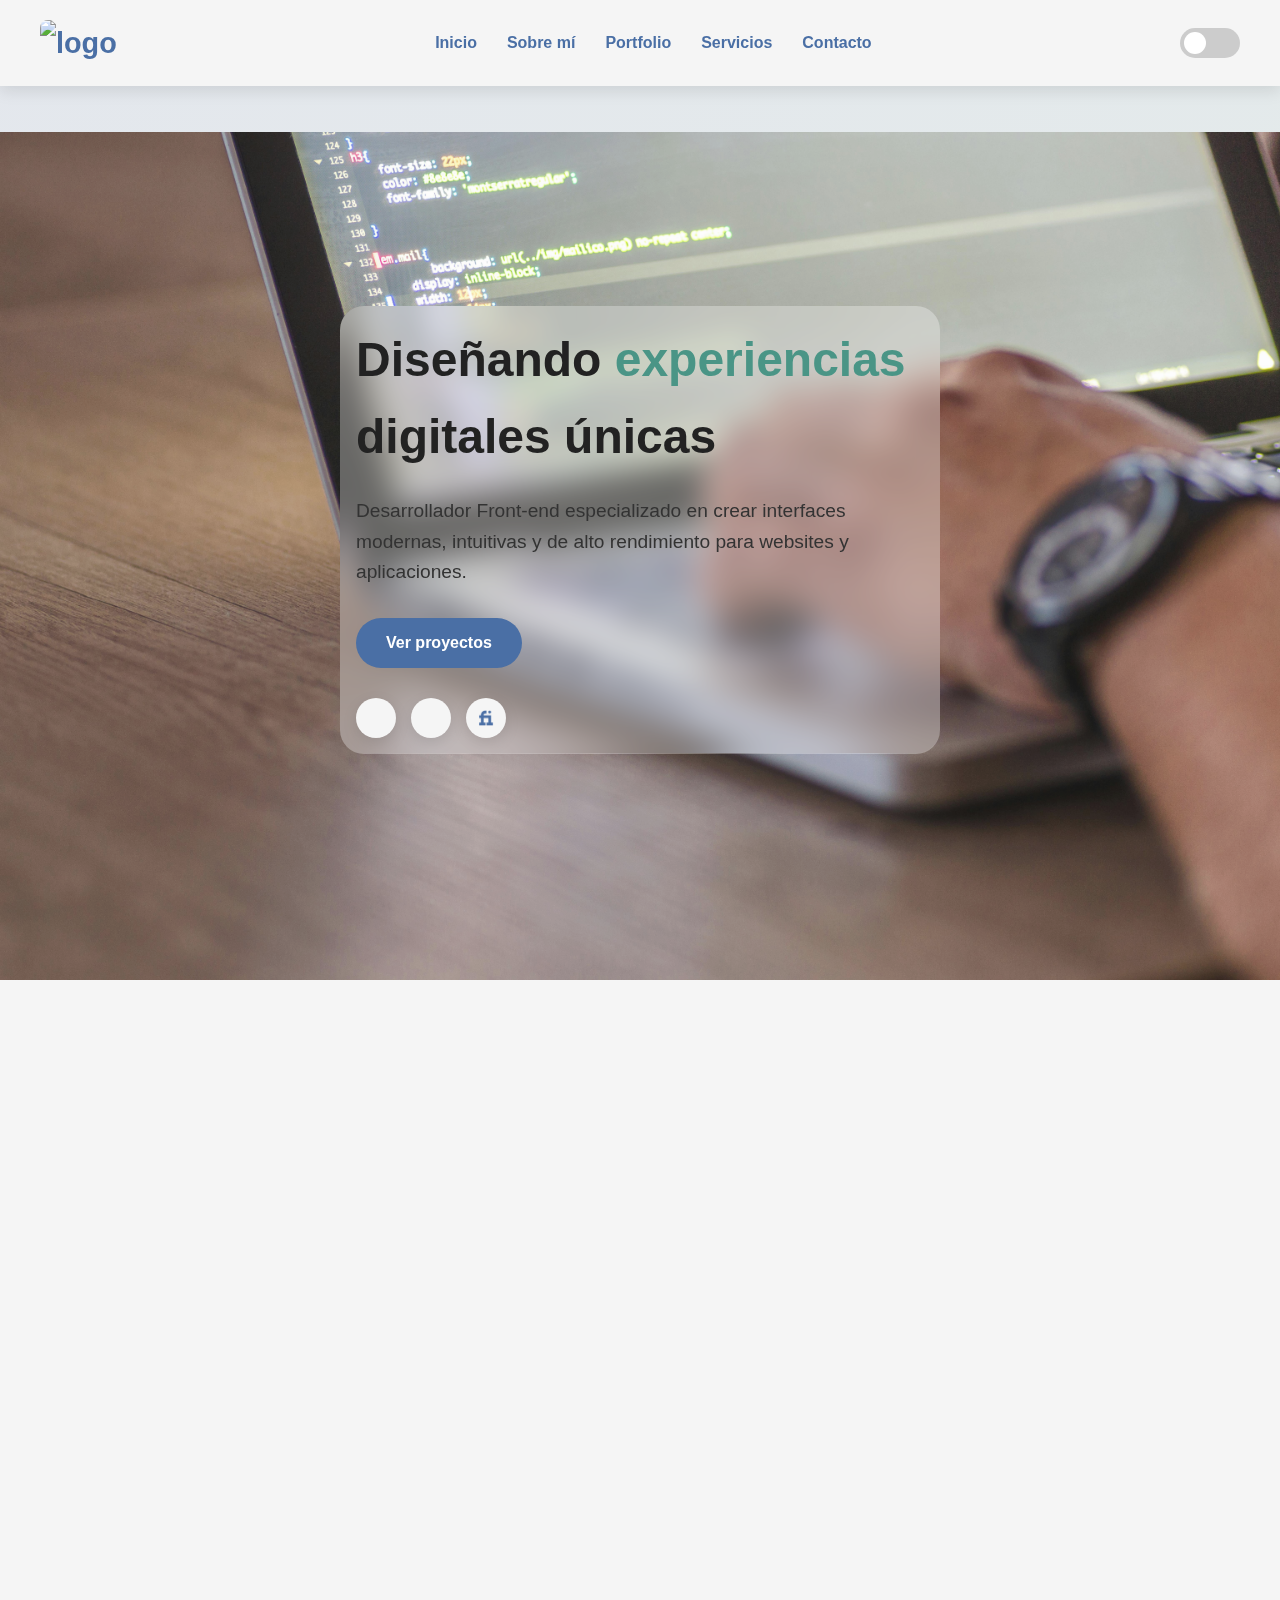
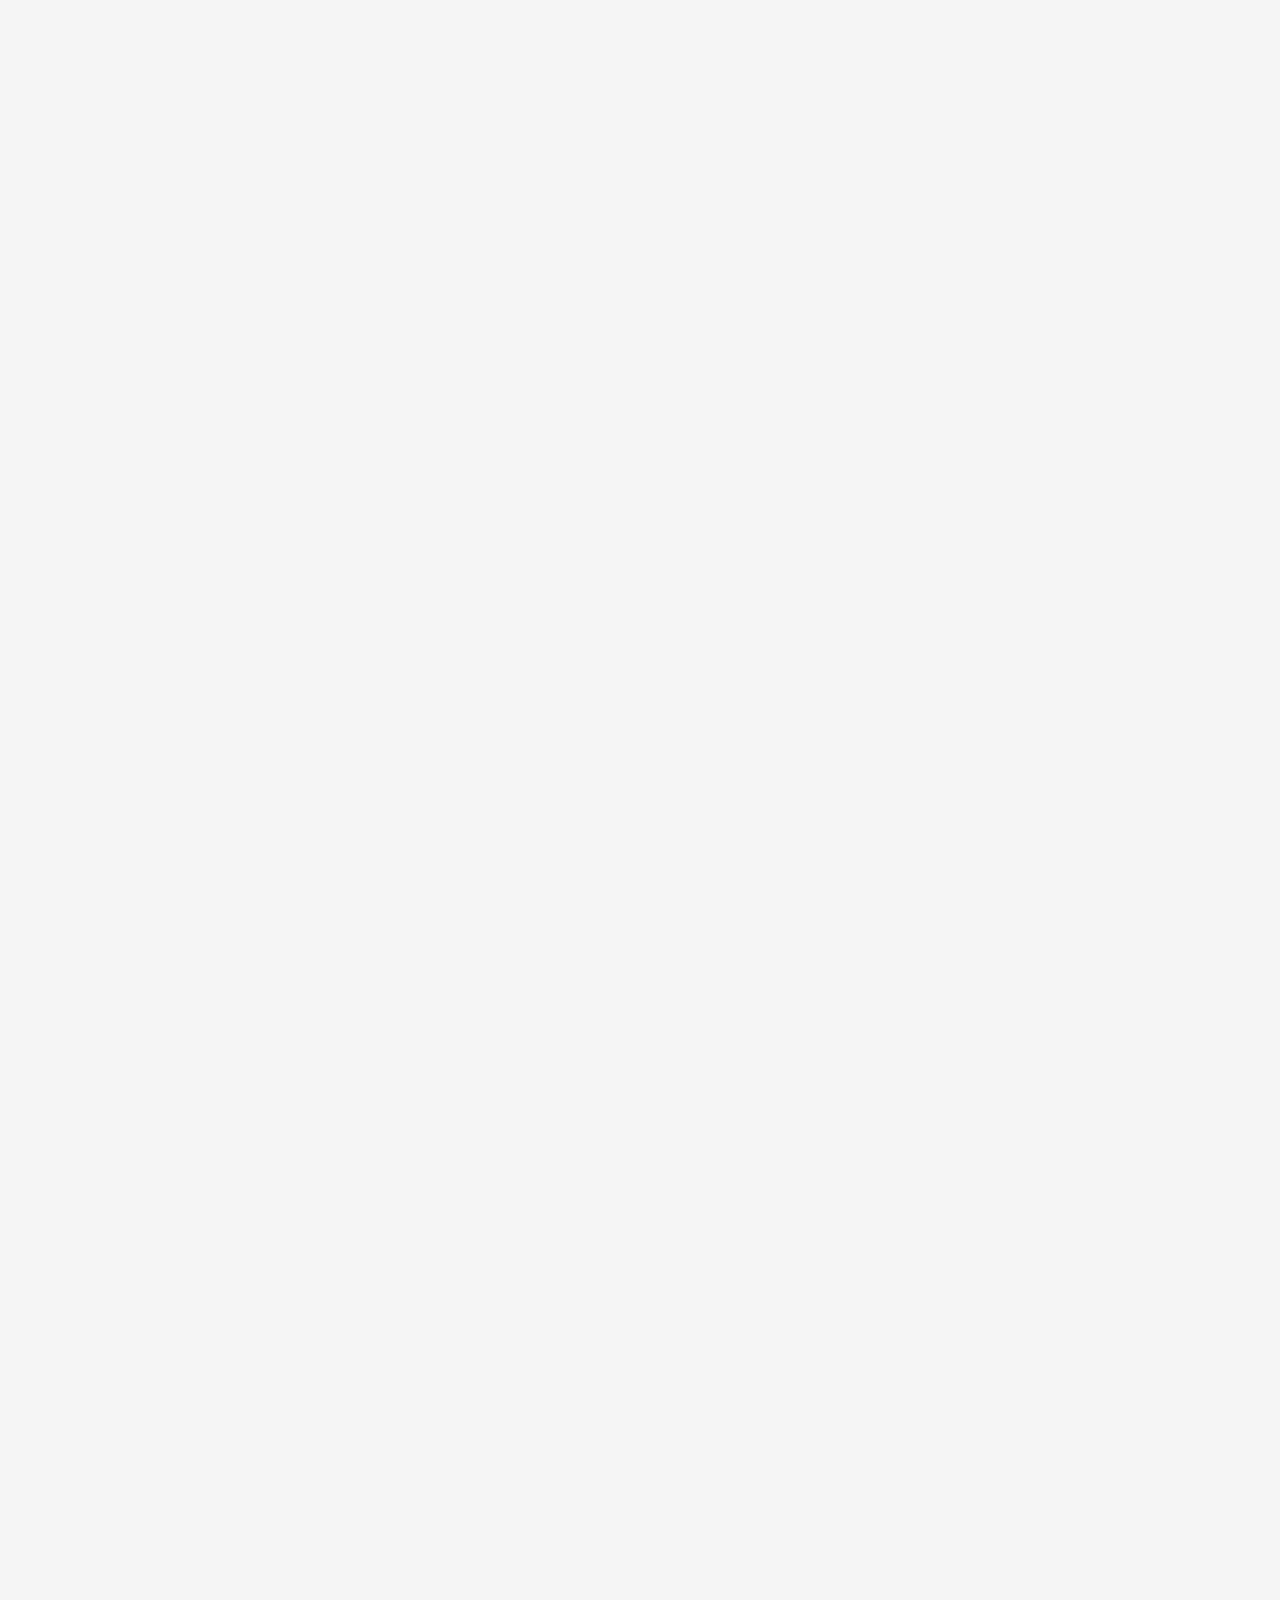
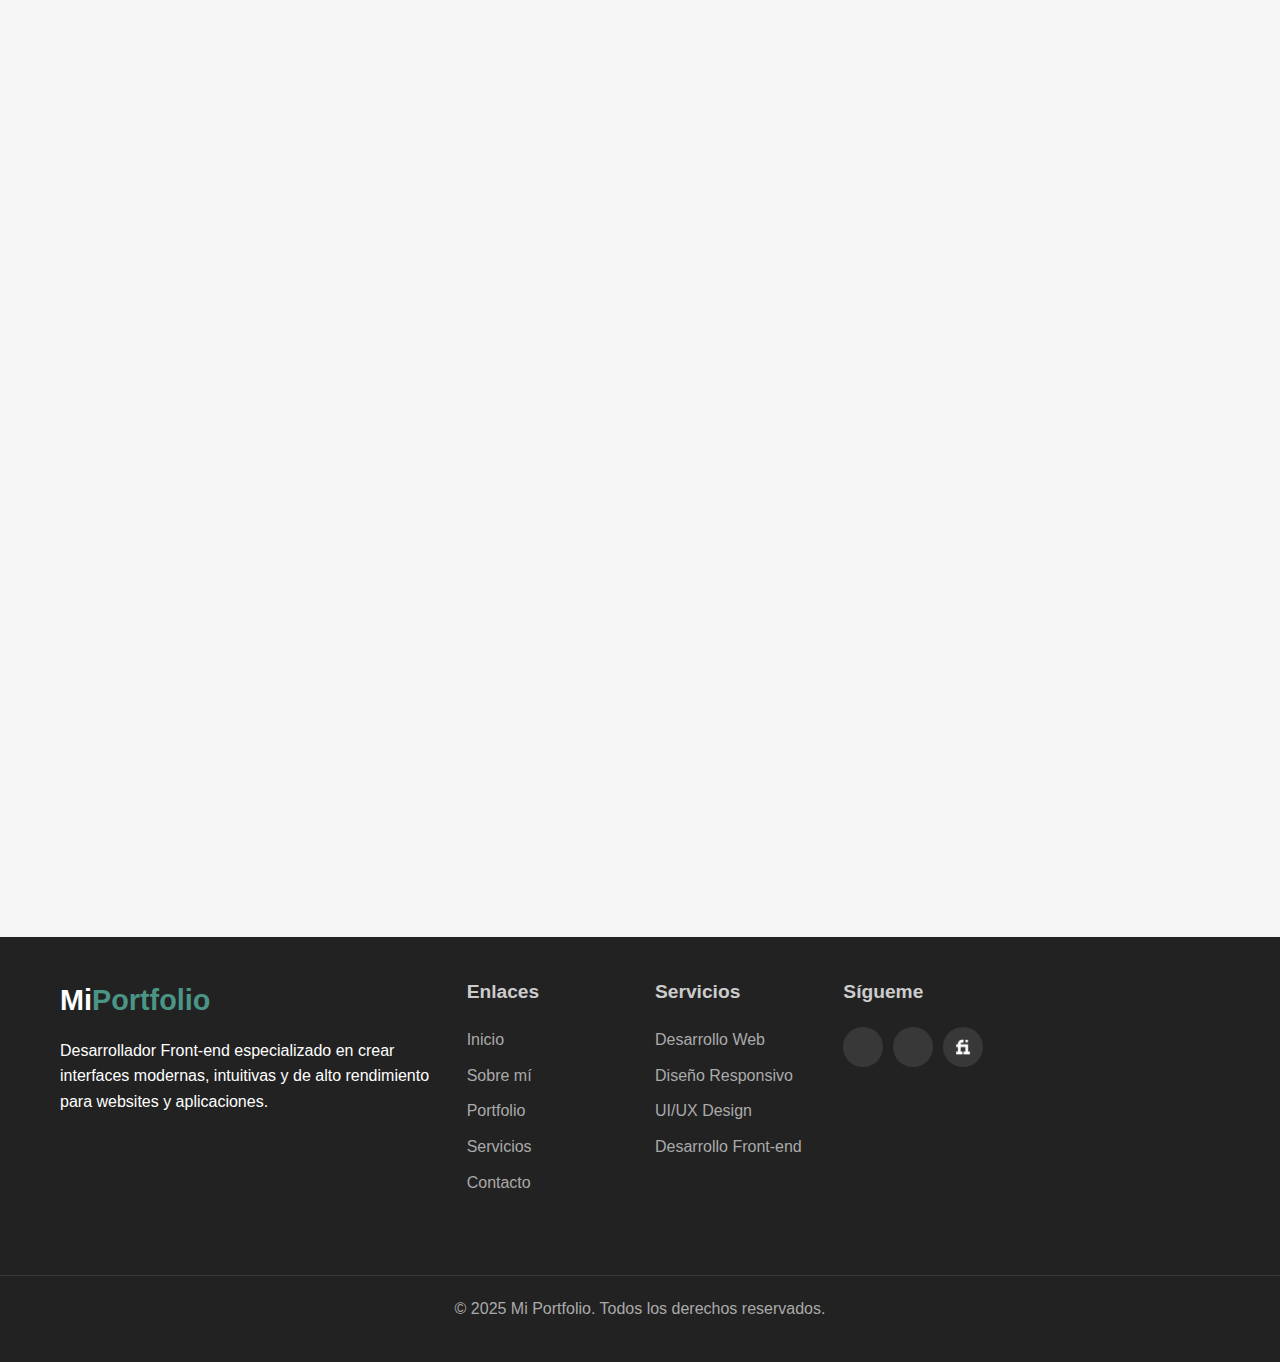
==== commit 97a5eea2: "0.1.2" ====
--- a/index.html
+++ b/index.html
@@ -3,14 +3,14 @@
 <head>
     <meta charset="UTF-8">
     <meta name="viewport" content="width=device-width, initial-scale=1.0">
-    <title>Mi Portafolio Profesional</title>
+    <title>Jorge Erdmann</title>
     <link rel="stylesheet" href="styles.css">
 </head>
 <body>
     <!-- Header y Navegación -->
     <header id="header">
         <div class="container nav-container">
-            <a href="#" class="logo">Mi<span style="color: var(--accent-color);">Portfolio</span></a>
+            <a href="#" class="logo"><img src="assets/logo/logo_v2.png" alt="logo" style="border-radius: 8px; width: 50px; height: 50px;"></a>
             <nav>
                 <ul class="nav-links">
                     <li><a href="#home">Inicio</a></li>
@@ -66,10 +66,10 @@
                     <div class="skill">
                         <div class="skill-name">
                             <span>HTML/CSS</span>
-                            <span>95%</span>
-                        </div>
-                        <div class="skill-bar">
-                            <div class="skill-progress" data-width="95%"></div>
+                            <span>90%</span>
+                        </div>
+                        <div class="skill-bar">
+                            <div class="skill-progress" data-width="90%"></div>
                         </div>
                     </div>
                     <div class="skill">
@@ -83,7 +83,16 @@
                     </div>
                     <div class="skill">
                         <div class="skill-name">
-                            <span>React</span>
+                            <span>Python</span>
+                            <span>90%</span>
+                        </div>
+                        <div class="skill-bar">
+                            <div class="skill-progress" data-width="90%"></div>
+                        </div>
+                    </div>
+                    <div class="skill">
+                        <div class="skill-name">
+                            <span>SQL (MySQL/PostgreSQL)</span>
                             <span>85%</span>
                         </div>
                         <div class="skill-bar">
@@ -101,7 +110,25 @@
                     </div>
                     <div class="skill">
                         <div class="skill-name">
+                            <span>Py Libraries</span>
+                            <span>75%</span>
+                        </div>
+                        <div class="skill-bar">
+                            <div class="skill-progress" data-width="75%"></div>
+                        </div>
+                    </div>
+                    <div class="skill">
+                        <div class="skill-name">
                             <span>Node.js</span>
+                            <span>75%</span>
+                        </div>
+                        <div class="skill-bar">
+                            <div class="skill-progress" data-width="75%"></div>
+                        </div>
+                    </div>
+                    <div class="skill">
+                        <div class="skill-name">
+                            <span>React.js</span>
                             <span>75%</span>
                         </div>
                         <div class="skill-bar">
@@ -121,10 +148,10 @@
                 <!-- Proyecto 1 -->
                 <div class="portfolio-item fade-in">
                     <div class="portfolio-image">
-                        <img src="/api/placeholder/400/300" alt="Proyecto 1">
+                        <video width="100%" autoplay muted><source src="assets/proyectos/vid/ht_web.mp4">Video no soportado.</video>
                     </div>
                     <div class="portfolio-content">
-                        <h3>E-commerce Responsivo</h3>
+                        <h3>Pagina Web Empresarial</h3>
                         <p>Diseño y desarrollo de una tienda en línea completamente responsiva con sistema de pagos integrado.</p>
                         <div class="portfolio-tags">
                             <span class="tag">HTML5</span>
@@ -134,7 +161,7 @@
                         </div>
                         <div class="portfolio-links">
                             <a href="#"><i class="fas fa-link"></i> Demo</a>
-                            <a href="#"><i class="fab fa-github"></i> Código</a>
+                            <!-- a href="#"><i class="fab fa-github"></i> Código</a -->
                         </div>
                     </div>
                 </div>
@@ -142,7 +169,7 @@
                 <!-- Proyecto 2 -->
                 <div class="portfolio-item fade-in">
                     <div class="portfolio-image">
-                        <img src="/api/placeholder/400/300" alt="Proyecto 2">
+                        <video width="100%" autoplay muted><source src="assets/proyectos/vid/admin_dash.mp4">Video no soportado</video>
                     </div>
                     <div class="portfolio-content">
                         <h3>Dashboard Administrativo</h3>
@@ -154,7 +181,7 @@
                         </div>
                         <div class="portfolio-links">
                             <a href="#"><i class="fas fa-link"></i> Demo</a>
-                            <a href="#"><i class="fab fa-github"></i> Código</a>
+                            <a href="https://github.com/jorge-erdb/jorge-erdb.react-dashboard/tree/master"><i class="fab fa-github"></i> Código</a>
                         </div>
                     </div>
                 </div>
@@ -238,7 +265,7 @@
                         </div>
                         <div class="contact-details">
                             <h3>Ubicación</h3>
-                            <p>Ciudad, País</p>
+                            <p>Saltillo, Coahuila</p>
                         </div>
                     </div>
                     <div class="contact-item">
@@ -247,7 +274,7 @@
                         </div>
                         <div class="contact-details">
                             <h3>Email</h3>
-                            <p>tucorreo@ejemplo.com</p>
+                            <p>info@horizontec.mx</p>
                         </div>
                     </div>
                     <div class="contact-item">
@@ -256,7 +283,7 @@
                         </div>
                         <div class="contact-details">
                             <h3>Teléfono</h3>
-                            <p>+123 456 7890</p>
+                            <p>+52 8444449748</p>
                         </div>
                     </div>
                     <div class="contact-item">
